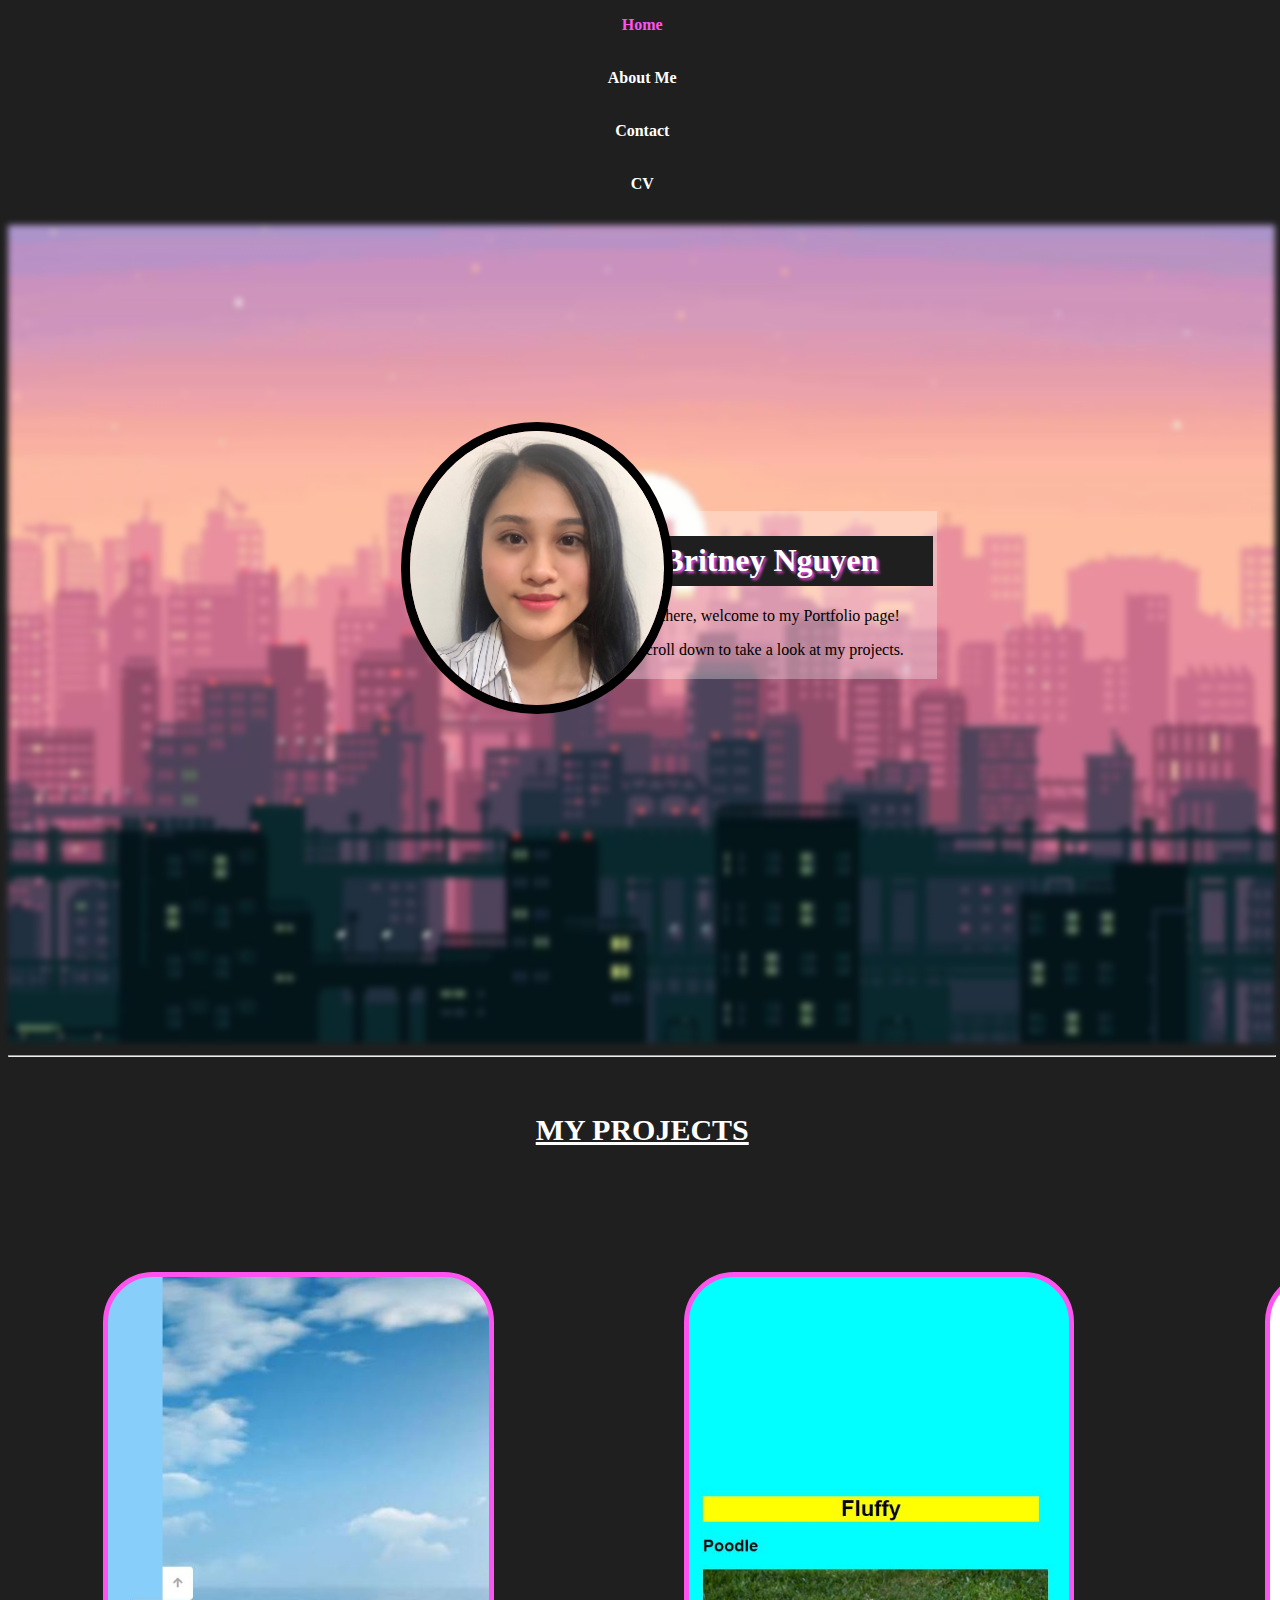
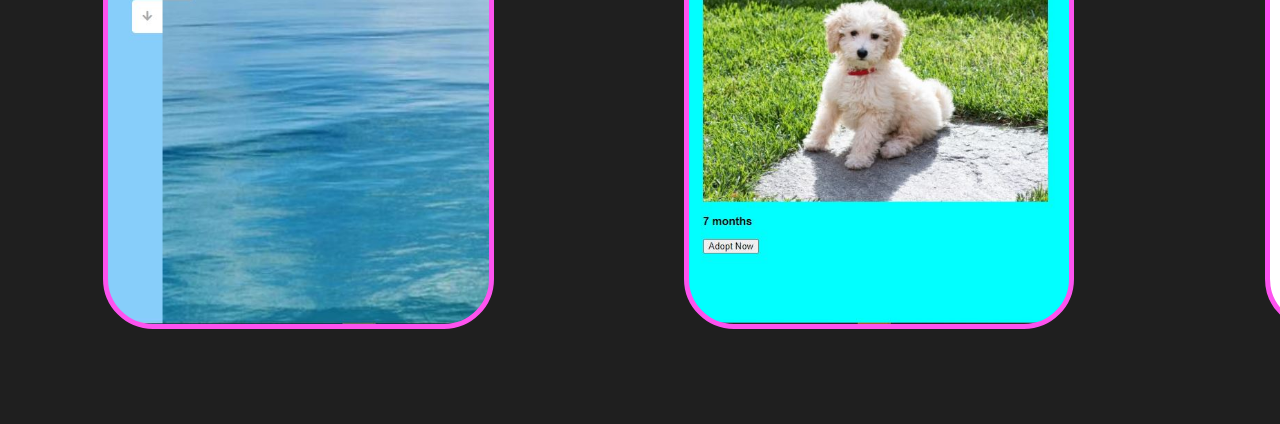
==== index.html @ 507e966f "Home page is now responsive" ====
<!DOCTYPE html>
<html lang="en">
<head>
    <meta charset="UTF-8">
    <meta http-equiv="X-UA-Compatible" content="IE=edge">
    <meta name="viewport" content="width=device-width, initial-scale=1.0">
    <title>Britney's Portfolio</title>
    <link href="https://cdn.jsdelivr.net/npm/bootstrap@5.1.3/dist/css/bootstrap.min.css" rel="stylesheet" integrity="sha384-1BmE4kWBq78iYhFldvKuhfTAU6auU8tT94WrHftjDbrCEXSU1oBoqyl2QvZ6jIW3" crossorigin="anonymous">
    <link rel="stylesheet" href="home.css">
    <script src="script.js" defer></script>
</head>
<body>
<div class="container-fluid">
    <div class="row" id="nav">
    <div class="col"><a style="text-decoration: none;" href="index.html"><p style="color: rgb(253, 83, 239);">Home</p></a></div>
    <div class="col"><a style="text-decoration: none;" href="aboutme.html"><p style="color: white;">About Me</p></a></div>
    <div class="col"><a style="text-decoration: none;" href="aboutme.html#tel-info"><p style="color: white;">Contact</p></a></div>
    <div class="col"><a style="text-decoration: none;" href="cv.html"><p style="color: white;">CV</p></a></div>
    </div>
</div>
<div class="bio-container">
    <img src="Images/pfp.jpeg" class="pfp">
<div class="group-bio">
    <div class="bio">
        <h1 class="name">Britney Nguyen</h1>
        <p>Hi there, welcome to my Portfolio page!</p>
        <p>Scroll down to take a look at my projects.</p>
    </div>
</div>
        <img src="Images\pixelsunset.jpg" class="background">
</div>
<hr>
<br>
<p class="projects">MY PROJECTS</p>
<div class="container">
<div class="item" id="project1" title="Vertical Slider" onclick="preview1()"></div>
<div class="item" id="project2" title="My Dogs Trust" onclick="preview2()"></div>
<div class="item" id="project3" title="Snake Game" onclick="preview3()"></div>
</div>
    <script src="https://cdn.jsdelivr.net/npm/bootstrap@5.1.3/dist/js/bootstrap.bundle.min.js" integrity="sha384-ka7Sk0Gln4gmtz2MlQnikT1wXgYsOg+OMhuP+IlRH9sENBO0LRn5q+8nbTov4+1p" crossorigin="anonymous"></script>    
</body>
</html>
---- home.css ----
.nav {
    background-color:rgb(31, 31, 31);
}

.col {
    cursor: pointer;
    color:white;
    font-weight: bold;
    margin: 1.02%;
    text-align: center;
}

.col::after {
    content: '';
    width: 0%;
    height: 3px;
    background:rgb(253, 83, 239);
    display: block;
    margin: auto;
    transition: 0.25s;
}

.col:hover:after {
    width: 100%;
}

body {
    width: 99.1vw;
    height: 200vh;
}

.pfp{
    display: flex;
    max-width: 20%;
    max-height: auto;
    border-radius: 50%;
    border: solid 9px;
    left: 31%;
    top: 24%;
    position: absolute;
    z-index: 1;
}

.group-bio {
display: inline-block;
position: absolute;
left: 47%;
top: 34.8%;
width: 26.2%;
height: auto;
}


.background {
    display: inline;
    position: relative;
    z-index: -1;
    width: 99vw;
    height: 90.9vh;
    bottom: 5%;
    filter: blur(3px);
}

.bio-container {
    display: inline-block;
    position: relative;
    width: 100%;
    height: auto;
}

.name {
    text-align: center;
    background-color: rgba(31, 31, 31);
    color: white;
    text-shadow: 2px 2px 3px rgb(253, 83, 239);
    padding: 2%;
}

.bio {
background-color: rgb(255, 255, 255, .3);
text-align: center;
padding: 1%;
}

.projects {
    margin-left: auto;
    margin-right: auto;
    text-align: center;
    width: 100%;
    font-weight: bold;
    font-size: 30px;
    text-decoration: underline;
    color: white;
}

.container {
display: flex;
flex-direction: row;
justify-content: space-evenly;
position: relative;
width: 100%;
height: auto;
}

.item { 
background-color: rgba(252, 252, 252, 0.3);
border-radius: 50px 50px 50px 50px;
border: solid 5px rgb(253, 83, 239);
margin: 7.5%;
padding: 15%;
padding-bottom: 36%;
width: 100%;
height: auto;
}

@media screen and (max-width: 768px) {
    .container {
      display: inline-block;
    }
  }

body {
    background-color: rgb(31, 31, 31);
}

#project1 {
    cursor: pointer;
    background-image: url("Images/Project 1 preview.JPG");
    background-size: cover;
    background-position: center;
    /* background-image: url("Images/pastel-2.jpg");
    background-repeat: no-repeat;
    background-size: cover; */
}

#project2 {
    cursor: pointer;
    background-image: url("Images/Project 2 preview.JPG");
    background-repeat: no-repeat;
    background-size: cover;
    background-position: center;
    /* background-image: url("Images/pastel-2.jpg");
    background-repeat: no-repeat;
    background-size: cover; */
    
}

#project3 {
    cursor: pointer;
    background-image: url("Images/Project 3 preview.jpg");
    background-repeat: no-repeat;
    background-size: cover;
    background-position: center;
    /* background-image: url("Images/pastel-2.jpg");
    background-repeat: no-repeat;
    background-size: cover; */
}

h4 {
    color: black;
    background-color: rgb(253, 83, 239);
}
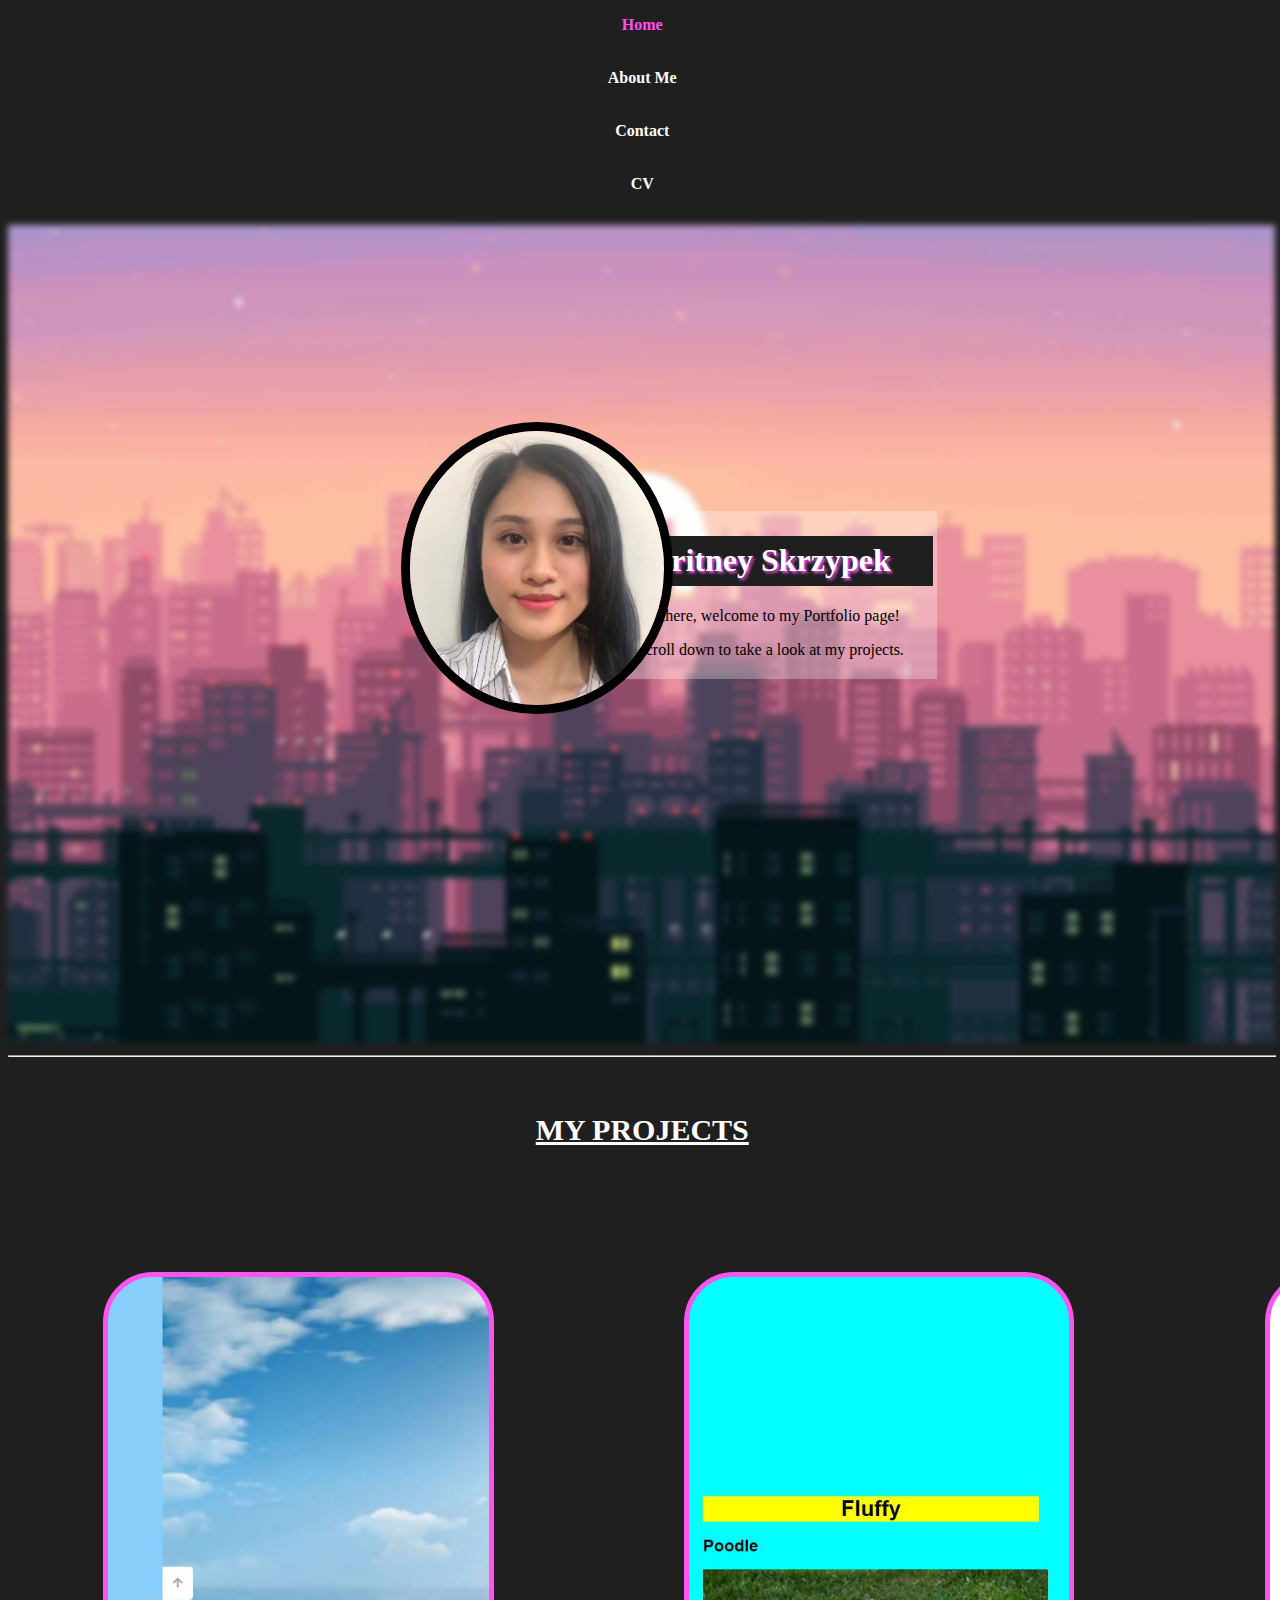
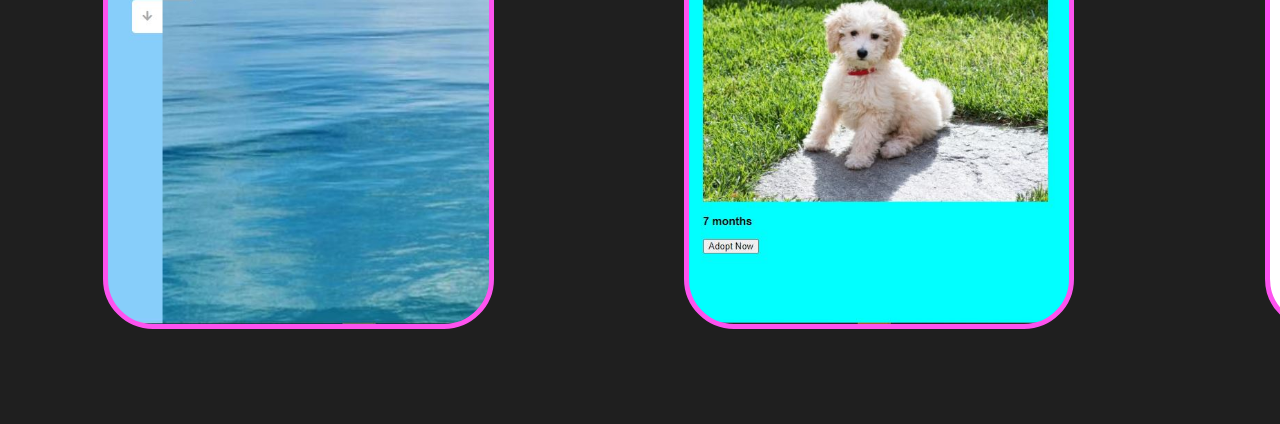
==== commit 4c9c190d: "Name update" ====
--- a/index.html
+++ b/index.html
@@ -22,7 +22,7 @@
     <img src="Images/pfp.jpeg" class="pfp">
 <div class="group-bio">
     <div class="bio">
-        <h1 class="name">Britney Nguyen</h1>
+        <h1 class="name">Britney Skrzypek</h1>
         <p>Hi there, welcome to my Portfolio page!</p>
         <p>Scroll down to take a look at my projects.</p>
     </div>
--- a/home.css
+++ b/home.css
@@ -115,7 +115,8 @@
 
 @media screen and (max-width: 768px) {
     .container {
-      display: inline-block;
+        flex-direction: column;
+        align-items: center;
     }
   }
 
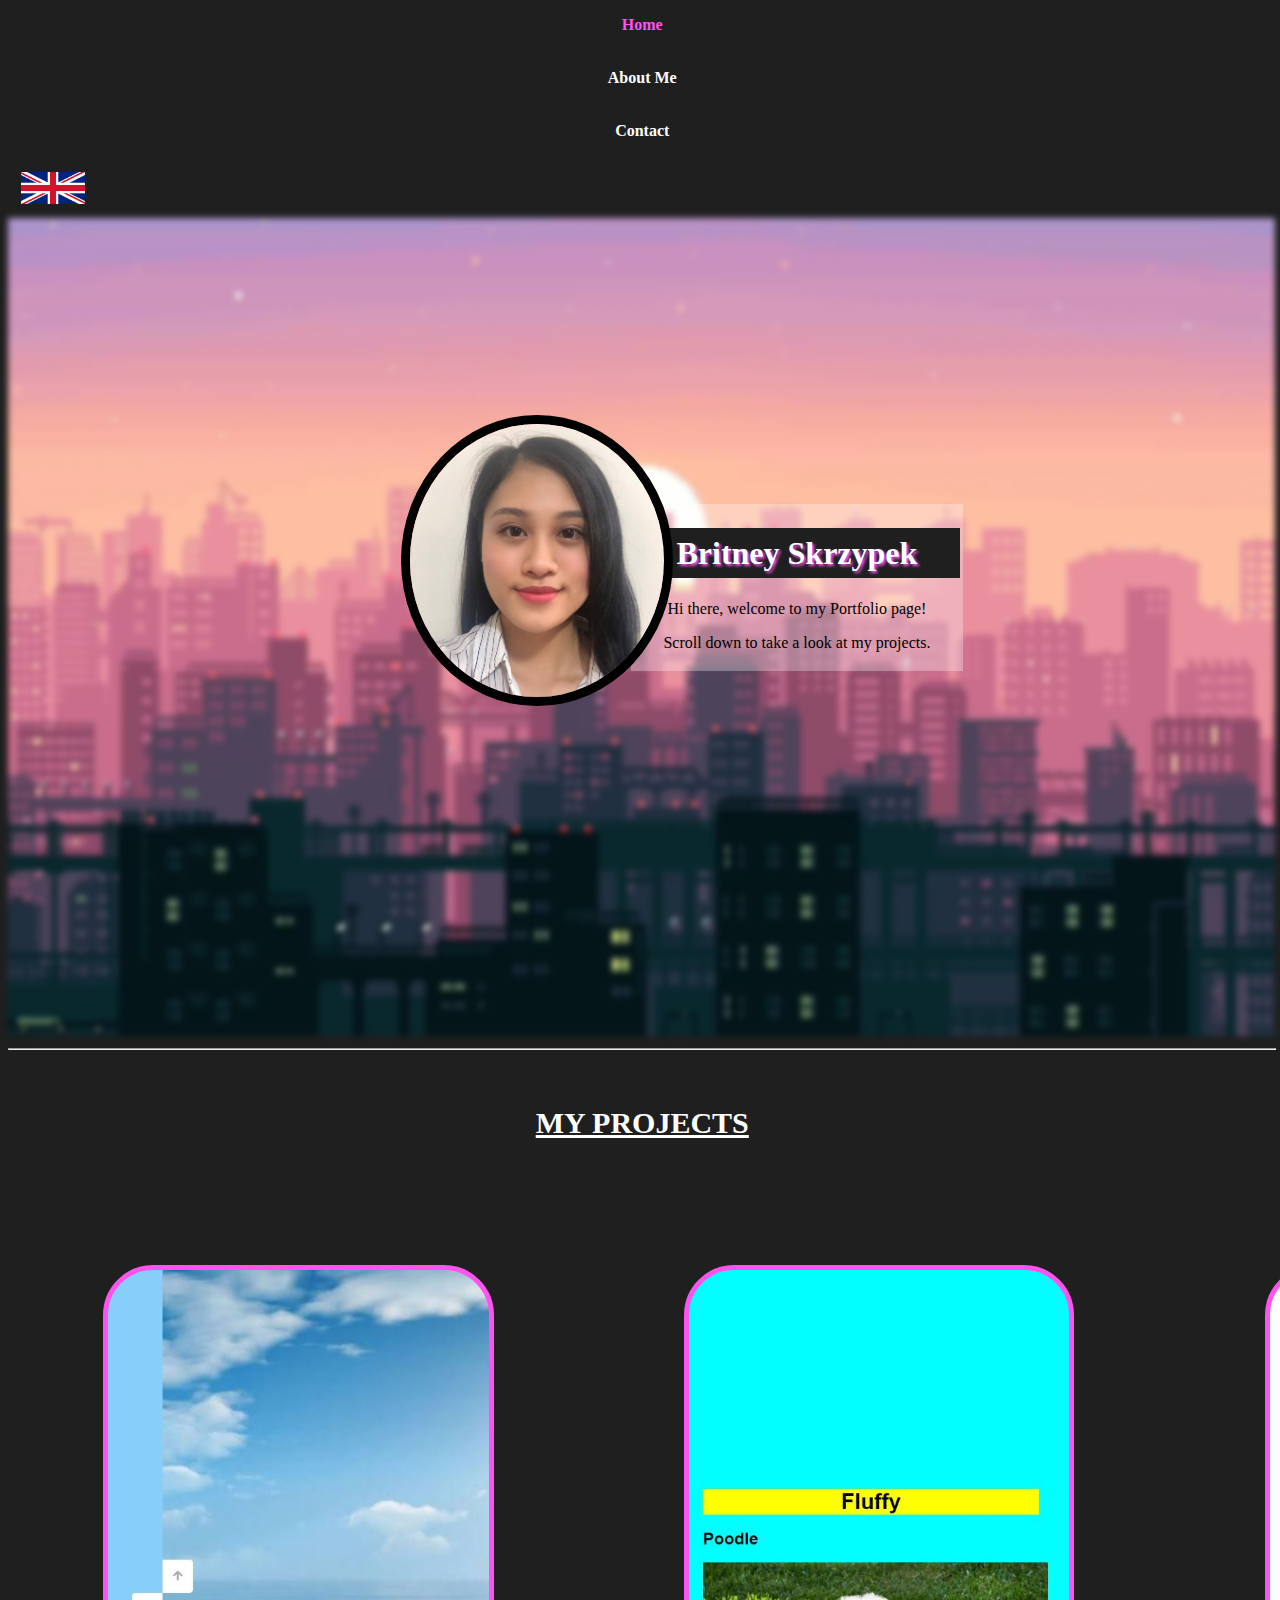
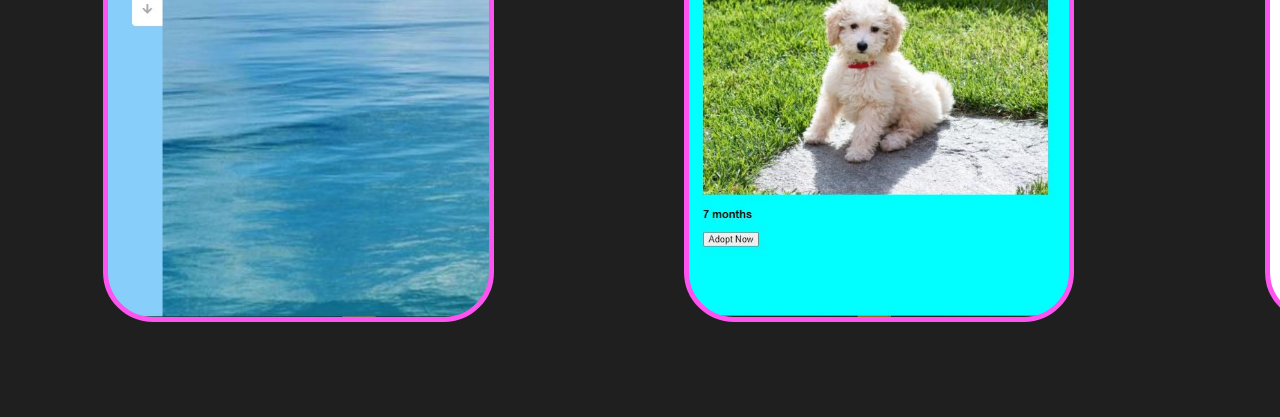
==== commit 8b14152c: "Language Switcher (EN/DE) now available" ====
--- a/index.html
+++ b/index.html
@@ -12,19 +12,26 @@
 <body>
 <div class="container-fluid">
     <div class="row" id="nav">
-    <div class="col"><a style="text-decoration: none;" href="index.html"><p style="color: rgb(253, 83, 239);">Home</p></a></div>
-    <div class="col"><a style="text-decoration: none;" href="aboutme.html"><p style="color: white;">About Me</p></a></div>
-    <div class="col"><a style="text-decoration: none;" href="aboutme.html#tel-info"><p style="color: white;">Contact</p></a></div>
-    <div class="col"><a style="text-decoration: none;" href="cv.html"><p style="color: white;">CV</p></a></div>
-    </div>
+    <div class="col"><a style="text-decoration: none;" href="index.html"><p style="color: rgb(253, 83, 239);" class="home">Home</p></a></div>
+    <div class="col"><a style="text-decoration: none;" href="aboutme.html"><p style="color: white;" class="aboutMe">About Me</p></a></div>
+    <div class="col"><a style="text-decoration: none;" href="aboutme.html#tel-info"><p style="color: white;" class="contact">Contact</p></a></div>
+    <div class="col-1" id="lang-menu">
+        <div class="selected-lang">
+            <img src="Images\UK flag.png" id="English">
+        </div>
+            <ul>
+            <li><img src="Images\Germany flag.png" id="German"></li>
+            </ul> 
+        </div>
+    </div> <!--close row -->
 </div>
 <div class="bio-container">
     <img src="Images/pfp.jpeg" class="pfp">
 <div class="group-bio">
     <div class="bio">
         <h1 class="name">Britney Skrzypek</h1>
-        <p>Hi there, welcome to my Portfolio page!</p>
-        <p>Scroll down to take a look at my projects.</p>
+        <p class="line1">Hi there, welcome to my Portfolio page!</p>
+        <p class="line2">Scroll down to take a look at my projects.</p>
     </div>
 </div>
         <img src="Images\pixelsunset.jpg" class="background">
--- a/home.css
+++ b/home.css
@@ -8,6 +8,69 @@
     font-weight: bold;
     margin: 1.02%;
     text-align: center;
+}
+
+.col-1 { /* Selected-Flag col */
+    margin: 1.05%;
+    margin-right: 5%;
+}
+
+.selected-lang {
+    cursor: pointer;
+    display: flex;
+    justify-content: space-between;
+    width: auto;
+    height: 2em;
+}
+
+.selected-lang:before {
+    /*content: ''; */
+    display: block;
+    /*width: 100%;
+    height: auto;
+    background-image: url("Images/UK flag.png");
+    background-repeat: no-repeat;
+    background-size: contain; */
+}
+
+#lang-menu {
+    margin: 1.05%;
+    margin-right: 5%;
+    position: relative;
+}
+
+#lang-menu:hover ul {
+    display: block;
+}
+
+#lang-menu ul {
+    margin: 0;
+    padding: 0;
+    margin-top: 0.2%;
+    background-color: #fff;
+    border: 1px solid #f8f8f8;
+    box-shadow: 0px 1px 10px rgba(0, 0, 0, 0.5);
+    display: none;
+    position: absolute; /* doesn't stretch the row height */
+    top: 80%;
+    left: 15%;
+}
+
+#lang-menu ul li {
+    display: flex;
+    justify-content: center;
+}
+
+#lang-menu ul li img:hover {
+background-color: #131313;
+}
+
+#lang-menu ul li img {
+    cursor: pointer;
+    width: 50%;
+    height: auto;
+    margin-bottom: 5%;
+    padding: 1%;
 }
 
 .col::after {
@@ -78,6 +141,8 @@
 
 .bio {
 background-color: rgb(255, 255, 255, .3);
+position: relative;
+left:8%;
 text-align: center;
 padding: 1%;
 }
@@ -122,6 +187,7 @@
 
 body {
     background-color: rgb(31, 31, 31);
+    box-sizing: border-box; /* Will not increase the size of div if padding is added */
 }
 
 #project1 {
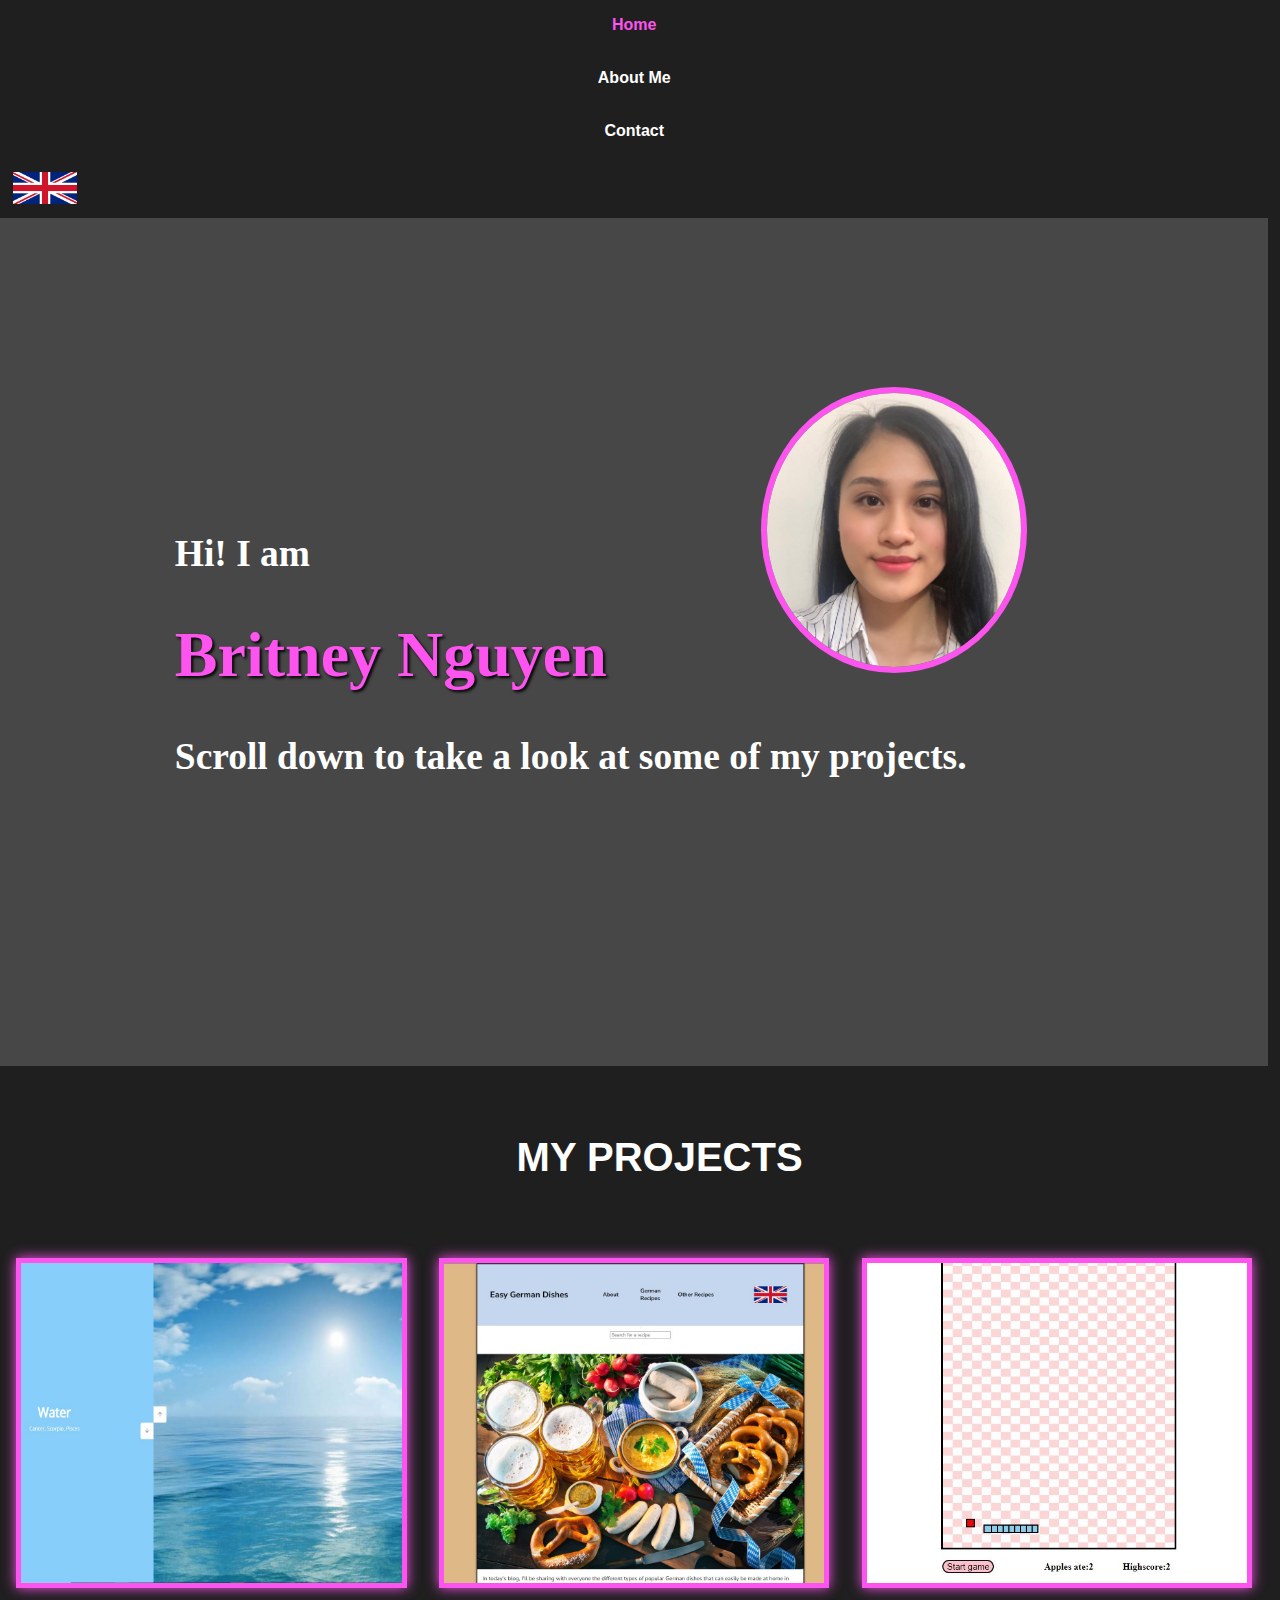
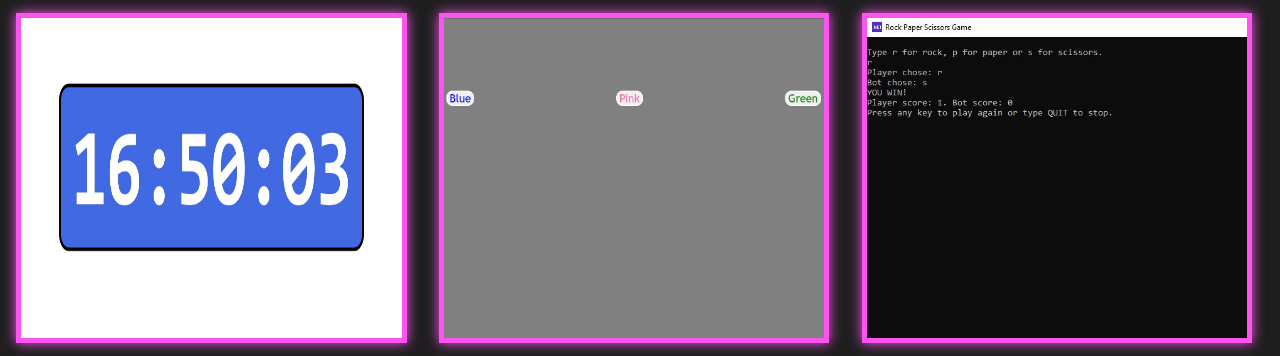
==== commit e9ca67eb: "Changed home layout" ====
--- a/index.html
+++ b/index.html
@@ -14,7 +14,7 @@
     <div class="row" id="nav">
     <div class="col"><a style="text-decoration: none;" href="index.html"><p style="color: rgb(253, 83, 239);" class="home">Home</p></a></div>
     <div class="col"><a style="text-decoration: none;" href="aboutme.html"><p style="color: white;" class="aboutMe">About Me</p></a></div>
-    <div class="col"><a style="text-decoration: none;" href="aboutme.html#tel-info"><p style="color: white;" class="contact">Contact</p></a></div>
+    <div class="col"><a style="text-decoration: none;" href="aboutme.html#contact-area"><p style="color: white;" class="contact">Contact</p></a></div>
     <div class="col-1" id="lang-menu">
         <div class="selected-lang">
             <img src="Images\UK flag.png" id="English">
@@ -27,22 +27,22 @@
 </div>
 <div class="bio-container">
     <img src="Images/pfp.jpeg" class="pfp">
-<div class="group-bio">
     <div class="bio">
-        <h1 class="name">Britney Skrzypek</h1>
-        <p class="line1">Hi there, welcome to my Portfolio page!</p>
-        <p class="line2">Scroll down to take a look at my projects.</p>
+        <h3 class="line1">Hi! I am</h3>
+        <h1 class="name">Britney Nguyen</h1>
+        <h3 class="line2">Scroll down to take a look at some of my projects.</h3>
     </div>
 </div>
-        <img src="Images\pixelsunset.jpg" class="background">
-</div>
-<hr>
-<br>
-<p class="projects">MY PROJECTS</p>
-<div class="container">
-<div class="item" id="project1" title="Vertical Slider" onclick="preview1()"></div>
-<div class="item" id="project2" title="My Dogs Trust" onclick="preview2()"></div>
-<div class="item" id="project3" title="Snake Game" onclick="preview3()"></div>
+<div class="projects-area">
+    <p class="projects">MY PROJECTS</p>
+    <div class="container">
+        <div class="item" id="project1" title="Vertical Slider" onclick="preview1()"></div>
+        <div class="item" id="project2" title="Recipes Blog" onclick="preview2()"></div>
+        <div class="item" id="project3" title="Snake Game" onclick="preview3()"></div>
+        <div class="item" id="project4" title="Digital Clock" onclick="preview4()"></div>
+        <div class="item" id="project5" title="Colour Buttons" onclick="preview5()"></div>
+        <div class="item" id="project6" title="Rock Paper Scissors Game" onclick="preview6()"></div>
+    </div>
 </div>
     <script src="https://cdn.jsdelivr.net/npm/bootstrap@5.1.3/dist/js/bootstrap.bundle.min.js" integrity="sha384-ka7Sk0Gln4gmtz2MlQnikT1wXgYsOg+OMhuP+IlRH9sENBO0LRn5q+8nbTov4+1p" crossorigin="anonymous"></script>    
 </body>
--- a/home.css
+++ b/home.css
@@ -37,6 +37,7 @@
     margin: 1.05%;
     margin-right: 5%;
     position: relative;
+    z-index: 3;
 }
 
 #lang-menu:hover ul {
@@ -90,6 +91,7 @@
 body {
     width: 99.1vw;
     height: 200vh;
+    font-family: Arial;
 }
 
 .pfp{
@@ -97,22 +99,21 @@
     max-width: 20%;
     max-height: auto;
     border-radius: 50%;
-    border: solid 9px;
-    left: 31%;
-    top: 24%;
+    border: solid rgb(253, 83, 239) 6px;
+    left: 60%;
+    top: 20%;
     position: absolute;
     z-index: 1;
 }
 
-.group-bio {
-display: inline-block;
-position: absolute;
-left: 47%;
-top: 34.8%;
-width: 26.2%;
-height: auto;
-}
-
+.bio {
+    position: absolute;
+    top: 27%;
+    left: 10%;
+    color: white;
+    font-size: 2rem;
+    padding: 3rem;
+}    
 
 .background {
     display: inline;
@@ -128,23 +129,14 @@
     display: inline-block;
     position: relative;
     width: 100%;
-    height: auto;
+    height: 53rem;
+    font-family: Tahoma;
+    background-color: rgb(71, 71, 71);
 }
 
 .name {
-    text-align: center;
-    background-color: rgba(31, 31, 31);
-    color: white;
-    text-shadow: 2px 2px 3px rgb(253, 83, 239);
-    padding: 2%;
-}
-
-.bio {
-background-color: rgb(255, 255, 255, .3);
-position: relative;
-left:8%;
-text-align: center;
-padding: 1%;
+    color: rgb(253, 83, 239);
+    text-shadow: 2px 2px 3px black;
 }
 
 .projects {
@@ -153,29 +145,32 @@
     text-align: center;
     width: 100%;
     font-weight: bold;
-    font-size: 30px;
-    text-decoration: underline;
+    font-size: 2.5rem;
+    padding: 2%;
     color: white;
+}
+
+.projects-area {
+    height: auto;
+    width: 100%;
 }
 
 .container {
 display: flex;
 flex-direction: row;
-justify-content: space-evenly;
+justify-content: space-around;
+align-items: flex-start;
+flex-wrap: wrap;
+}
+
+.item { 
 position: relative;
-width: 100%;
-height: auto;
-}
-
-.item { 
 background-color: rgba(252, 252, 252, 0.3);
-border-radius: 50px 50px 50px 50px;
 border: solid 5px rgb(253, 83, 239);
-margin: 7.5%;
-padding: 15%;
-padding-bottom: 36%;
-width: 100%;
-height: auto;
+box-shadow: 0 0 12px rgb(253, 83, 239);
+margin: 1%;
+width: 30%;
+height: 20rem;
 }
 
 @media screen and (max-width: 768px) {
@@ -188,12 +183,14 @@
 body {
     background-color: rgb(31, 31, 31);
     box-sizing: border-box; /* Will not increase the size of div if padding is added */
+    margin: 0;
 }
 
 #project1 {
     cursor: pointer;
     background-image: url("Images/Project 1 preview.JPG");
-    background-size: cover;
+    background-size: 32rem 20rem;
+    background-repeat: no-repeat;
     background-position: center;
     /* background-image: url("Images/pastel-2.jpg");
     background-repeat: no-repeat;
@@ -202,7 +199,7 @@
 
 #project2 {
     cursor: pointer;
-    background-image: url("Images/Project 2 preview.JPG");
+    background-image: url("Images/Recipes Blog preview.JPG");
     background-repeat: no-repeat;
     background-size: cover;
     background-position: center;
@@ -216,11 +213,36 @@
     cursor: pointer;
     background-image: url("Images/Project 3 preview.jpg");
     background-repeat: no-repeat;
-    background-size: cover;
-    background-position: center;
+    background-position: center;
+    background-position-y: bottom;
+    background-size: cover;
     /* background-image: url("Images/pastel-2.jpg");
     background-repeat: no-repeat;
     background-size: cover; */
+}
+
+#project4 {
+    cursor: pointer;
+    background-image: url("Images/Digital clock preview.JPG");
+    background-repeat: no-repeat;
+    background-position: center;
+    background-size: cover;
+    background-size: 100% 20rem;
+}
+
+#project5 {
+    cursor: pointer;
+    background-image: url("Images/Colour buttons preview.JPG");
+    background-repeat: no-repeat;
+    background-position: center;
+    background-size: cover;
+}
+
+#project6 {
+    cursor: pointer;
+    background-image: url("Images/rps game preview.JPG");
+    background-repeat: no-repeat;
+    background-size: cover;
 }
 
 h4 {
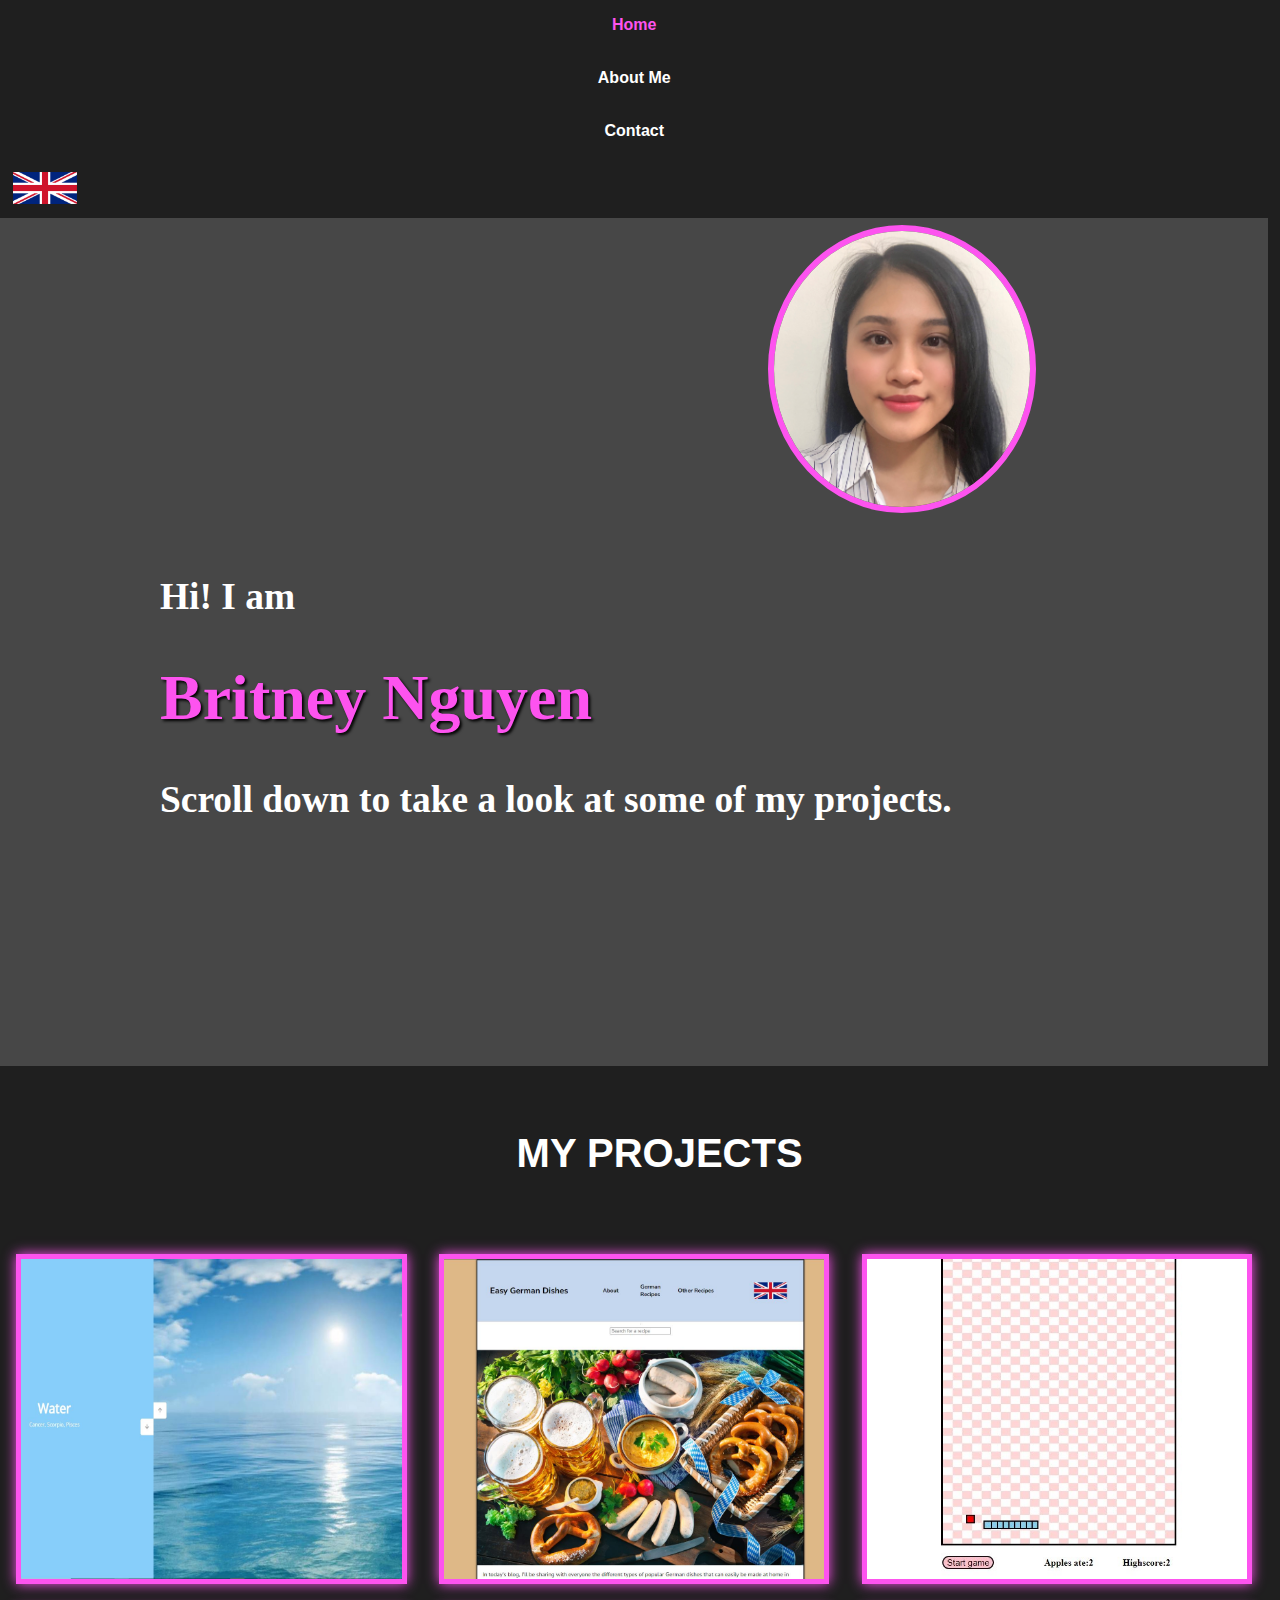
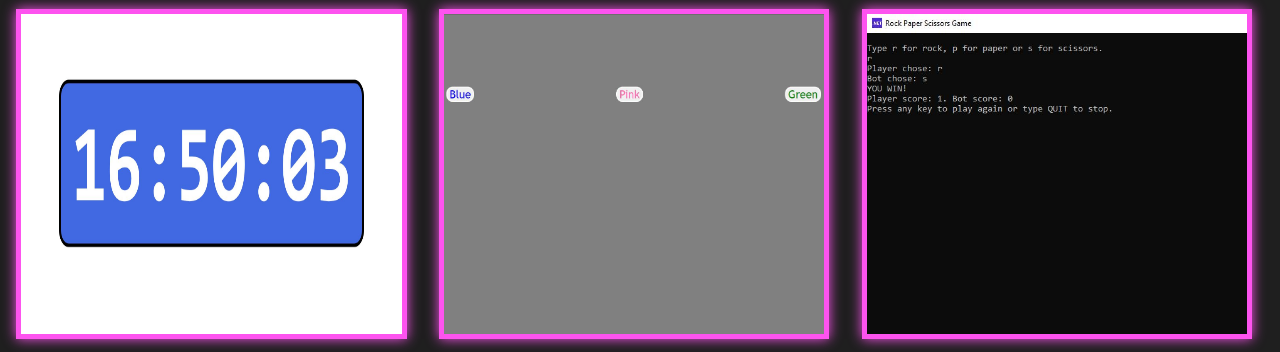
==== commit 1e45a204: "Responsive position fixes" ====
--- a/index.html
+++ b/index.html
@@ -26,12 +26,12 @@
     </div> <!--close row -->
 </div>
 <div class="bio-container">
-    <img src="Images/pfp.jpeg" class="pfp">
     <div class="bio">
         <h3 class="line1">Hi! I am</h3>
         <h1 class="name">Britney Nguyen</h1>
         <h3 class="line2">Scroll down to take a look at some of my projects.</h3>
     </div>
+    <div class="bio"><img src="Images/pfp.jpeg" class="pfp"></div>
 </div>
 <div class="projects-area">
     <p class="projects">MY PROJECTS</p>
--- a/home.css
+++ b/home.css
@@ -1,3 +1,8 @@
+.container-fluid {
+    display: grid;
+    grid-template-rows: 1fr;
+}
+
 .nav {
     background-color:rgb(31, 31, 31);
 }
@@ -95,24 +100,22 @@
 }
 
 .pfp{
-    display: flex;
     max-width: 20%;
     max-height: auto;
     border-radius: 50%;
     border: solid rgb(253, 83, 239) 6px;
     left: 60%;
-    top: 20%;
+    top: 25%;
     position: absolute;
     z-index: 1;
 }
 
 .bio {
-    position: absolute;
-    top: 27%;
-    left: 10%;
     color: white;
     font-size: 2rem;
     padding: 3rem;
+    padding-top: 20rem;
+    padding-left: 10rem;
 }    
 
 .background {
@@ -126,9 +129,9 @@
 }
 
 .bio-container {
-    display: inline-block;
-    position: relative;
-    width: 100%;
+    display: flex;
+    flex-direction: row;
+    width: auto;
     height: 53rem;
     font-family: Tahoma;
     background-color: rgb(71, 71, 71);
@@ -177,6 +180,18 @@
     .container {
         flex-direction: column;
         align-items: center;
+        gap: 2rem;
+    }
+    .item {
+        width: 10rem;
+        height: 20rem;
+    }
+    .bio-container {
+        flex-direction: column;
+    }
+    .pfp {
+        top: 10%;
+        left: 70%;
     }
   }
 
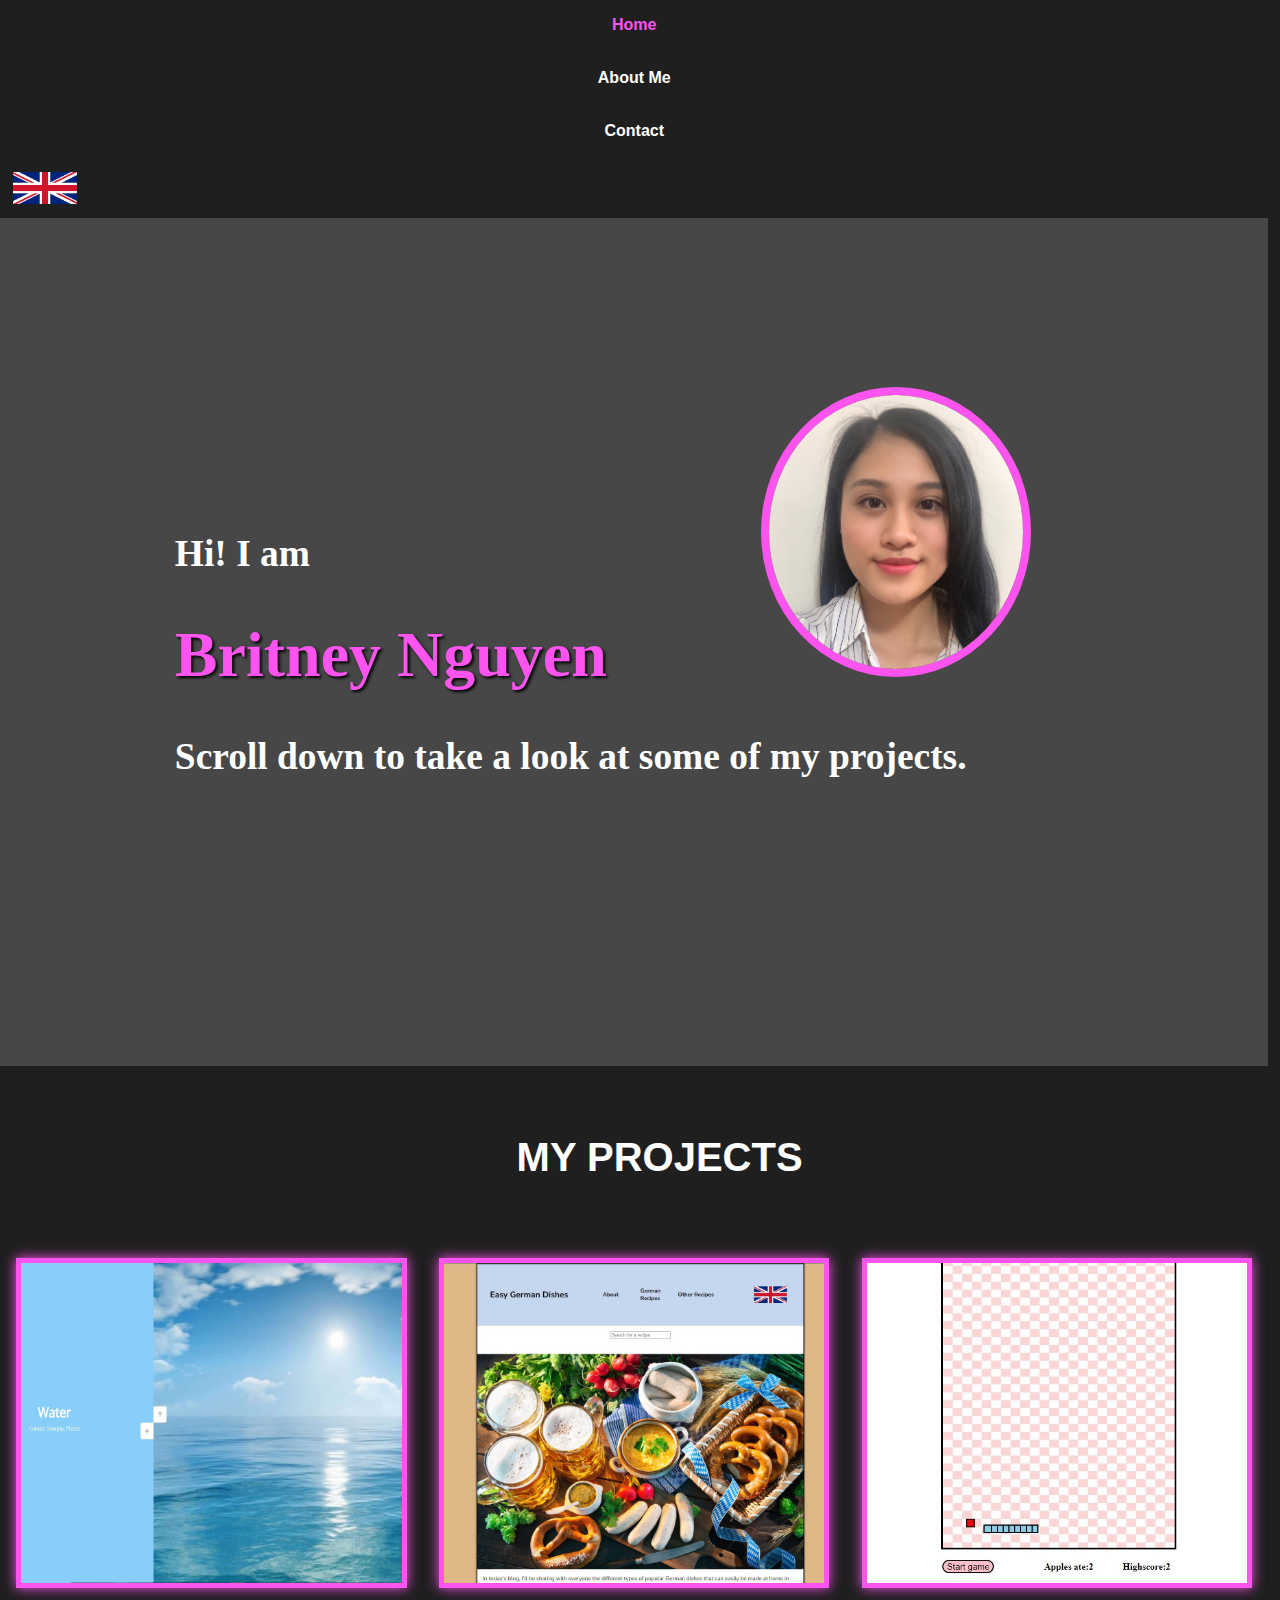
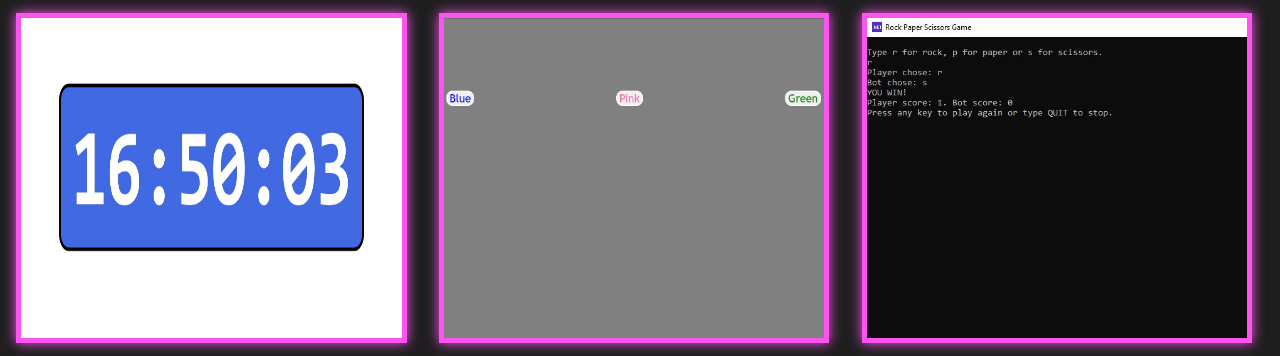
==== commit a16b02e3: "Revert "Responsive position fixes"" ====
--- a/index.html
+++ b/index.html
@@ -26,12 +26,12 @@
     </div> <!--close row -->
 </div>
 <div class="bio-container">
+    <img src="Images/pfp.jpeg" class="pfp">
     <div class="bio">
         <h3 class="line1">Hi! I am</h3>
         <h1 class="name">Britney Nguyen</h1>
         <h3 class="line2">Scroll down to take a look at some of my projects.</h3>
     </div>
-    <div class="bio"><img src="Images/pfp.jpeg" class="pfp"></div>
 </div>
 <div class="projects-area">
     <p class="projects">MY PROJECTS</p>
--- a/home.css
+++ b/home.css
@@ -1,8 +1,3 @@
-.container-fluid {
-    display: grid;
-    grid-template-rows: 1fr;
-}
-
 .nav {
     background-color:rgb(31, 31, 31);
 }
@@ -100,22 +95,24 @@
 }
 
 .pfp{
+    display: flex;
     max-width: 20%;
     max-height: auto;
     border-radius: 50%;
-    border: solid rgb(253, 83, 239) 6px;
+    border: solid rgb(253, 83, 239) 0.5rem;
     left: 60%;
-    top: 25%;
+    top: 20%;
     position: absolute;
     z-index: 1;
 }
 
 .bio {
+    position: absolute;
+    top: 27%;
+    left: 10%;
     color: white;
     font-size: 2rem;
     padding: 3rem;
-    padding-top: 20rem;
-    padding-left: 10rem;
 }    
 
 .background {
@@ -129,9 +126,9 @@
 }
 
 .bio-container {
-    display: flex;
-    flex-direction: row;
-    width: auto;
+    display: inline-block;
+    position: relative;
+    width: 100%;
     height: 53rem;
     font-family: Tahoma;
     background-color: rgb(71, 71, 71);
@@ -180,18 +177,6 @@
     .container {
         flex-direction: column;
         align-items: center;
-        gap: 2rem;
-    }
-    .item {
-        width: 10rem;
-        height: 20rem;
-    }
-    .bio-container {
-        flex-direction: column;
-    }
-    .pfp {
-        top: 10%;
-        left: 70%;
     }
   }
 
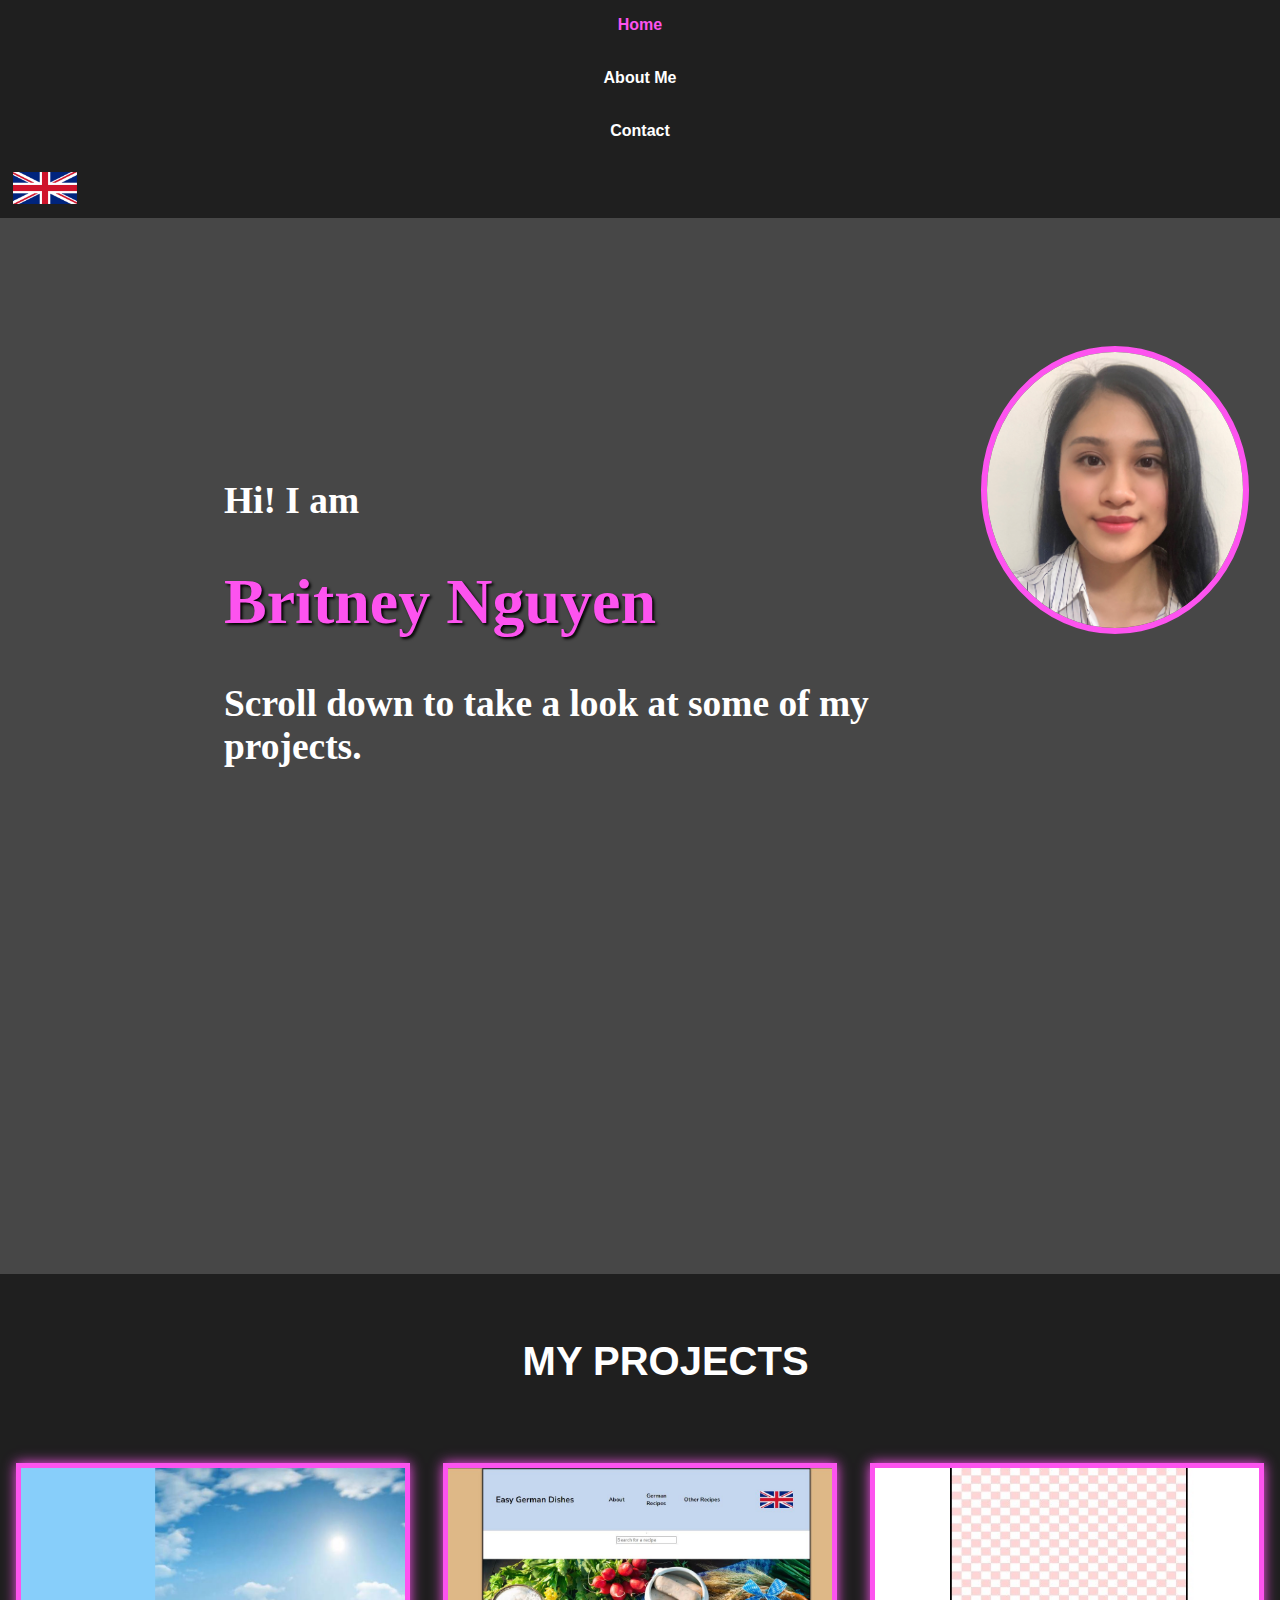
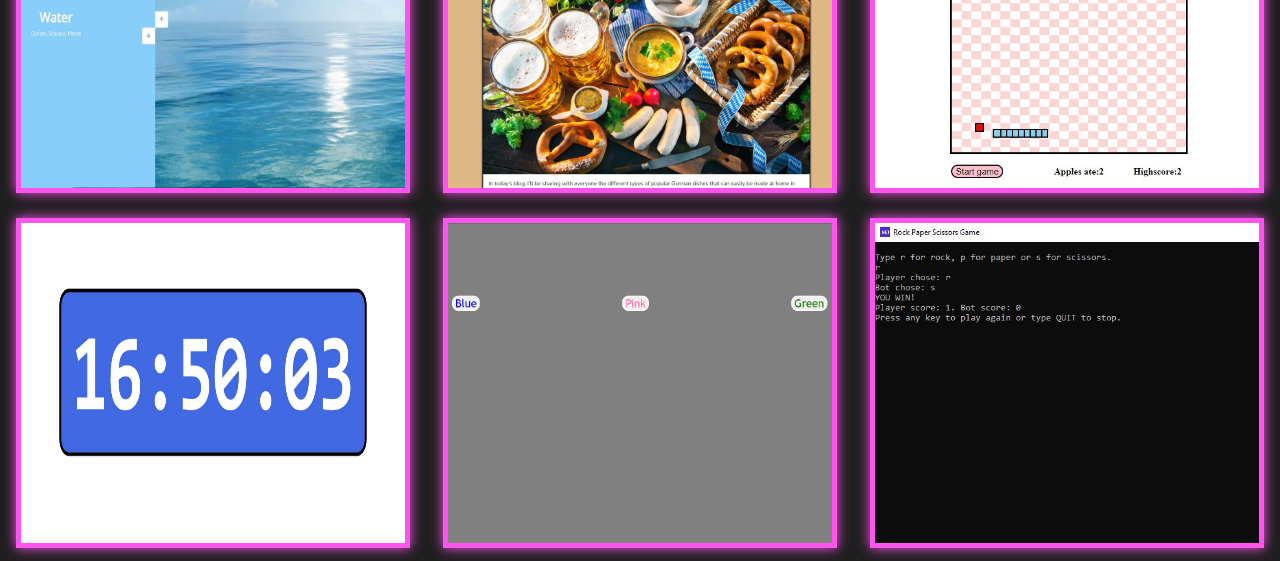
==== commit 5d198ccd: "Responsiveness fixed for the new layout" ====
--- a/index.html
+++ b/index.html
@@ -26,12 +26,12 @@
     </div> <!--close row -->
 </div>
 <div class="bio-container">
-    <img src="Images/pfp.jpeg" class="pfp">
     <div class="bio">
         <h3 class="line1">Hi! I am</h3>
         <h1 class="name">Britney Nguyen</h1>
         <h3 class="line2">Scroll down to take a look at some of my projects.</h3>
     </div>
+    <div><img src="Images/pfp.jpeg" class="pfp"></div>
 </div>
 <div class="projects-area">
     <p class="projects">MY PROJECTS</p>
--- a/home.css
+++ b/home.css
@@ -1,3 +1,8 @@
+.container-fluid {
+    display: grid;
+    grid-template-columns: 1fr;
+}
+
 .nav {
     background-color:rgb(31, 31, 31);
 }
@@ -89,30 +94,24 @@
 }
 
 body {
-    width: 99.1vw;
+    width: auto;
     height: 200vh;
     font-family: Arial;
 }
 
 .pfp{
-    display: flex;
-    max-width: 20%;
+    max-width: 60%;
     max-height: auto;
     border-radius: 50%;
-    border: solid rgb(253, 83, 239) 0.5rem;
-    left: 60%;
-    top: 20%;
-    position: absolute;
+    border: solid rgb(253, 83, 239) 6px;
     z-index: 1;
 }
 
 .bio {
-    position: absolute;
-    top: 27%;
-    left: 10%;
+    position: relative;
     color: white;
     font-size: 2rem;
-    padding: 3rem;
+    padding: 6rem;
 }    
 
 .background {
@@ -126,12 +125,17 @@
 }
 
 .bio-container {
-    display: inline-block;
-    position: relative;
-    width: 100%;
-    height: 53rem;
+    display: grid;
+    grid-template-columns: 2fr 1fr;
+    position: relative;
+    width: 100%;
+    height: 50rem;
     font-family: Tahoma;
     background-color: rgb(71, 71, 71);
+    row-gap: 2rem;
+    padding: 10%;
+    margin: 0;
+    overflow: hidden;
 }
 
 .name {
@@ -175,10 +179,26 @@
 
 @media screen and (max-width: 768px) {
     .container {
-        flex-direction: column;
+        flex-wrap: wrap;
         align-items: center;
-    }
-  }
+        gap: 2rem;
+    }
+    .item {
+        width: 10rem;
+        height: 20rem;
+    }
+    .bio {
+        text-align: center;
+    }
+    .bio-container {
+        grid-template-columns: 1fr;
+        grid-template-rows: 1fr;
+    }
+    .pfp {
+        display: block;
+        margin-left: 20%;
+    }
+}
 
 body {
     background-color: rgb(31, 31, 31);
